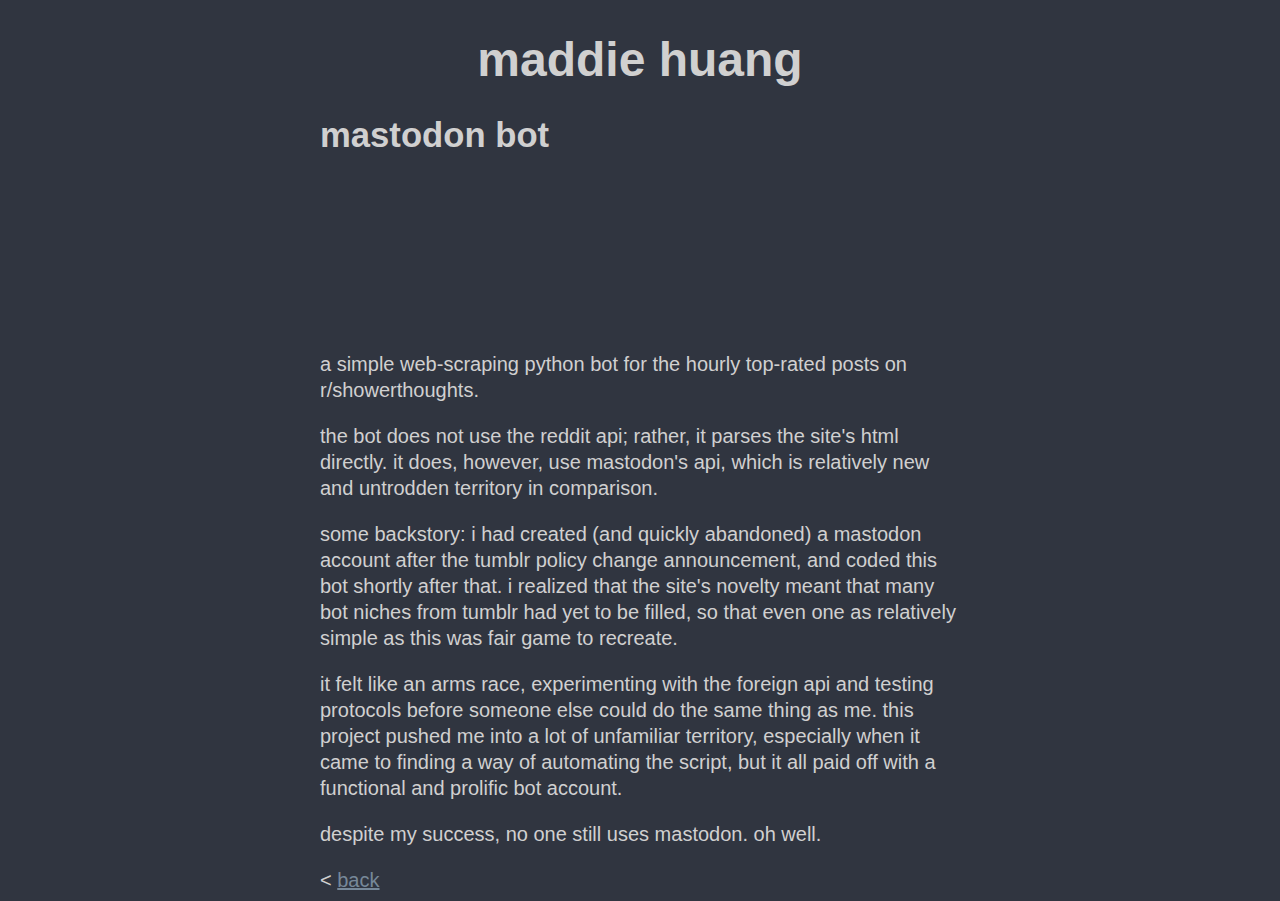
==== stbot.html @ 60d01064 "Add files via upload" ====
<!DOCTYPE html>
<html>
<head>
    <link rel = "stylesheet" type = "text/css" href = "default.css" />
    <title>maddie huang</title>
</head>

<body>
<h1>maddie huang</h1>

<h2>mastodon bot</h2>

<div id = "bodytext">
    <p align = "center"><iframe src="https://botsin.space/@showerthoughts/101408422660718566/embed" class="mastodon-embed" style="max-width: 100%; border: 0" width="400"></iframe><script src="https://botsin.space/embed.js" async="async"></script></p>
    <p>a simple web-scraping python bot for the hourly top-rated posts on r/showerthoughts.</p>
    <p>the bot does not use the reddit api; rather, it parses the site's html directly. it does, however, use
    mastodon's api, which is relatively new and untrodden territory in comparison.
    <p>some backstory: i had created (and quickly abandoned) a mastodon account after the tumblr policy change
    announcement, and coded this bot shortly after that. i realized that the site's novelty meant that many
    bot niches from tumblr had yet to be filled, so that even one as relatively simple as this was fair game to recreate.</p>
    <p>it felt like an arms race, experimenting with the foreign api and testing protocols before someone else
    could do the same thing as me. this project pushed me into a lot of unfamiliar territory, especially when it
    came to finding a way of automating the script, but it all paid off with a functional and prolific bot account.</p>
    <p>despite my success, no one still uses mastodon. oh well.</p>
</div>

<div id = "bodytext">< <a href = "index.html">back</a></div>

</body>
</html>
---- default.css ----
body {
    background: #303540;
    color: #d0d0d0;

    margin-left: 25%;
    margin-right: 25%;
}

h1, h2
{
    font-family: "Tw Cen MT", Verdana, Arial, serif;
    margin-bottom: 0%;
}

h1
{
    text-align: center;
    font-size: 36pt;
}

h2
{
    font-size: 26pt;
}

#bodytext
{
    font-family: "Microsoft Sans Serif", Verdana, Arial, serif;
    font-size: 15pt;
    line-height: 1.3;
}

a
{
    color: lightslategrey;
}
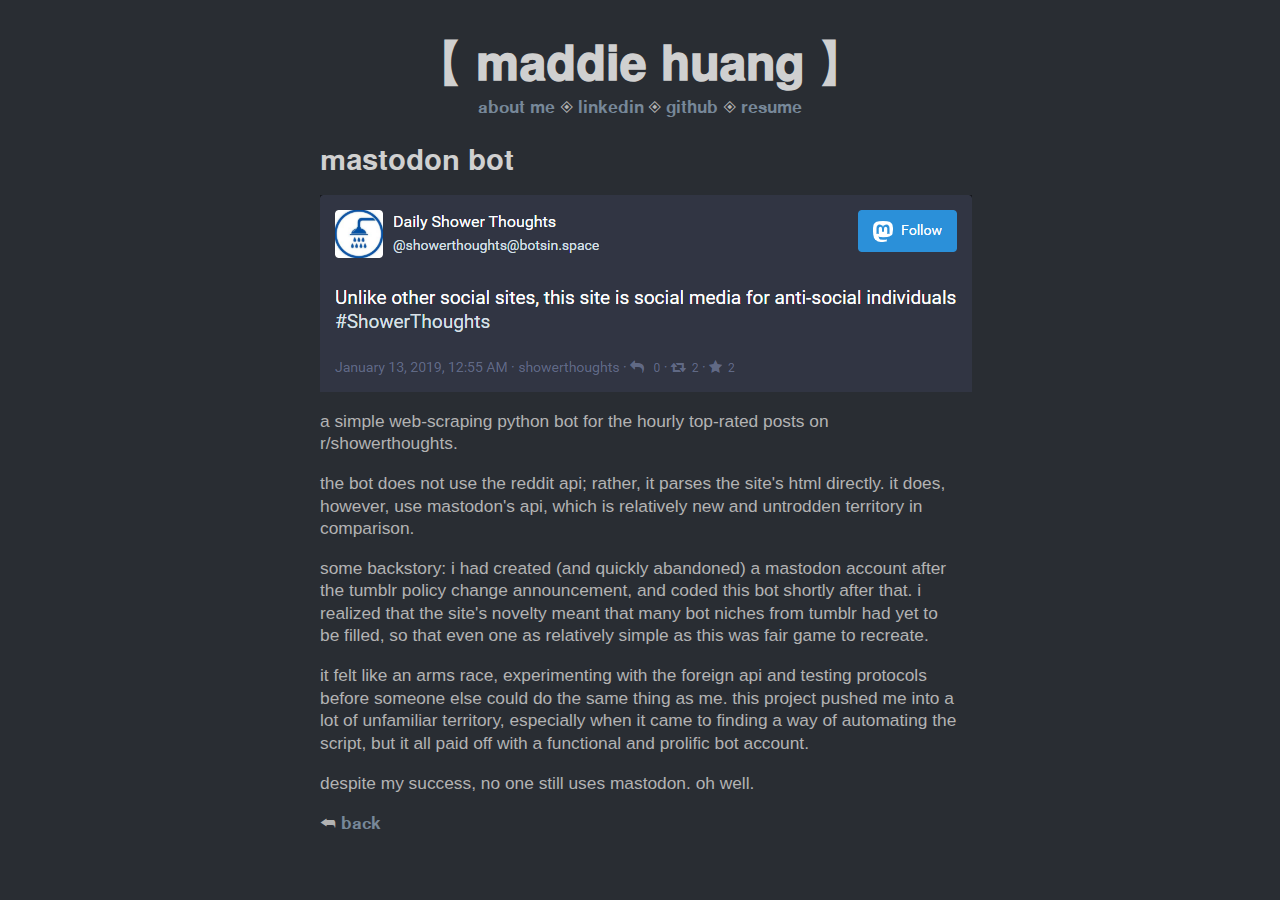
==== commit 6dea0f22: "Add files via upload" ====
--- a/stbot.html
+++ b/stbot.html
@@ -6,12 +6,17 @@
 </head>
 
 <body>
-<h1>maddie huang</h1>
+<h1>【 𝐦𝐚𝐝𝐝𝐢𝐞 𝐡𝐮𝐚𝐧𝐠 】</h1>
+<div id = bodytext align="center">
+    <a href = "index.html">𝐚𝐛𝐨𝐮𝐭 𝐦𝐞</a> ◈
+    <a href = "https://www.linkedin.com/in/madison-huang-619a73121/">𝐥𝐢𝐧𝐤𝐞𝐝𝐢𝐧</a> ◈
+    <a href = "https://github.com/maddiehuang/">𝐠𝐢𝐭𝐡𝐮𝐛</a> ◈
+    <a href= "resume.pdf">𝐫𝐞𝐬𝐮𝐦𝐞</a></div>
 
-<h2>mastodon bot</h2>
+<h2>𝐦𝐚𝐬𝐭𝐨𝐝𝐨𝐧 𝐛𝐨𝐭</h2>
 
 <div id = "bodytext">
-    <p align = "center"><iframe src="https://botsin.space/@showerthoughts/101408422660718566/embed" class="mastodon-embed" style="max-width: 100%; border: 0" width="400"></iframe><script src="https://botsin.space/embed.js" async="async"></script></p>
+    <p><a href = "https://botsin.space/@showerthoughts"><img class = "center" src = "stpost.png"></a></p>
     <p>a simple web-scraping python bot for the hourly top-rated posts on r/showerthoughts.</p>
     <p>the bot does not use the reddit api; rather, it parses the site's html directly. it does, however, use
     mastodon's api, which is relatively new and untrodden territory in comparison.
@@ -24,7 +29,7 @@
     <p>despite my success, no one still uses mastodon. oh well.</p>
 </div>
 
-<div id = "bodytext">< <a href = "index.html">back</a></div>
+<div id = "bodytext">⮪ <a href = "index.html">𝐛𝐚𝐜𝐤</a></div>
 
 </body>
 </html>--- a/default.css
+++ b/default.css
@@ -1,6 +1,6 @@
 body {
-    background: #303540;
-    color: #d0d0d0;
+    background: #292d33;
+    color: #b3b3b3;
 
     margin-left: 25%;
     margin-right: 25%;
@@ -10,6 +10,7 @@
 {
     font-family: "Tw Cen MT", Verdana, Arial, serif;
     margin-bottom: 0%;
+    color: #d0d0d0;
 }
 
 h1
@@ -20,17 +21,30 @@
 
 h2
 {
-    font-size: 26pt;
+    font-size: 22pt;
+    font-weight: normal;
 }
 
 #bodytext
 {
     font-family: "Microsoft Sans Serif", Verdana, Arial, serif;
-    font-size: 15pt;
+    font-size: 13pt;
     line-height: 1.3;
+}
+
+.center {
+    display: block;
+    margin-left: auto;
+    margin-right: auto;
 }
 
 a
 {
     color: lightslategrey;
+    text-decoration: none;
+}
+
+a:hover
+{
+    color: #94a9be;
 }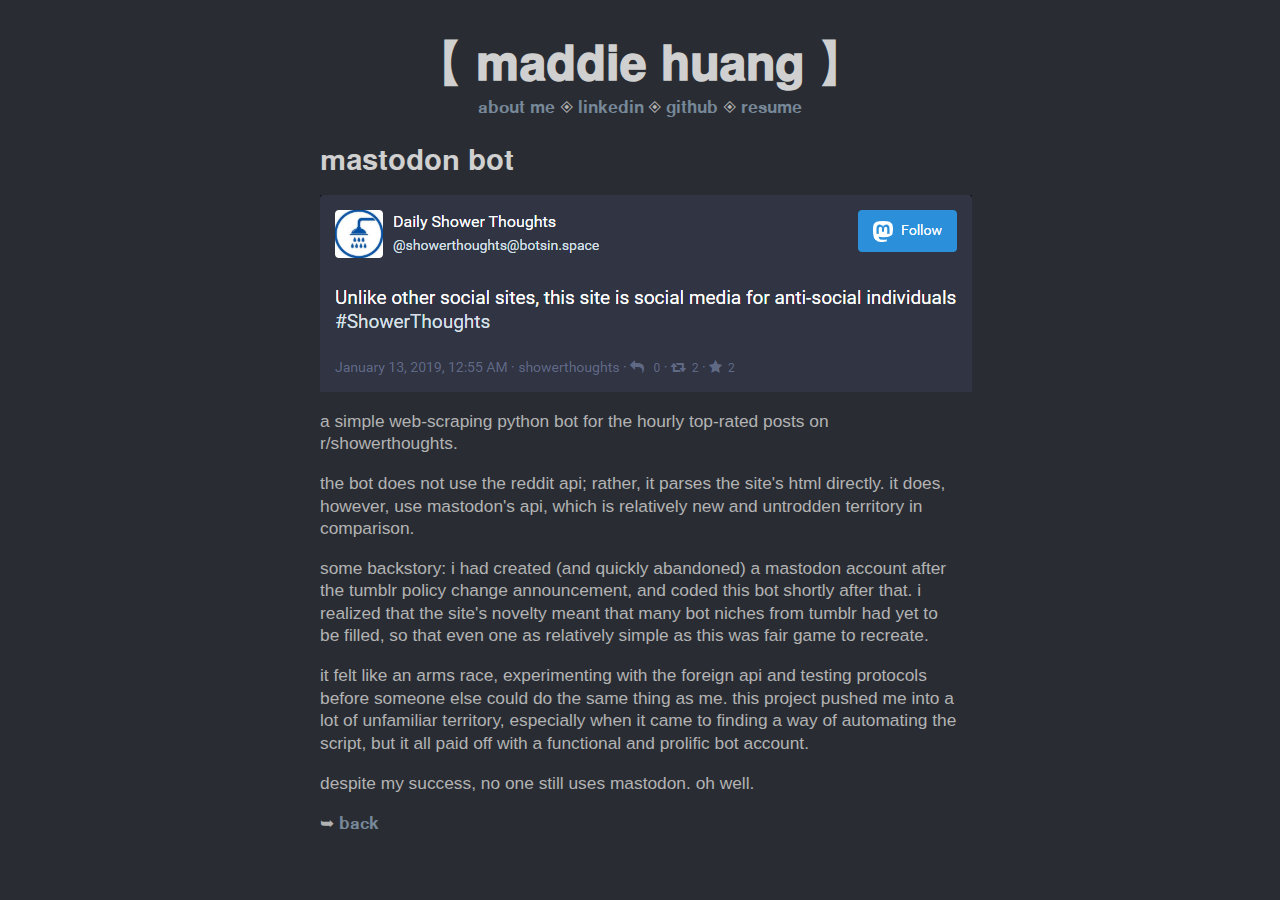
==== commit 2aa4969f: "Add files via upload" ====
--- a/stbot.html
+++ b/stbot.html
@@ -29,7 +29,7 @@
     <p>despite my success, no one still uses mastodon. oh well.</p>
 </div>
 
-<div id = "bodytext">⮪ <a href = "index.html">𝐛𝐚𝐜𝐤</a></div>
+<div id = "bodytext">➥ <a href = "index.html">𝐛𝐚𝐜𝐤</a></div>
 
 </body>
 </html>